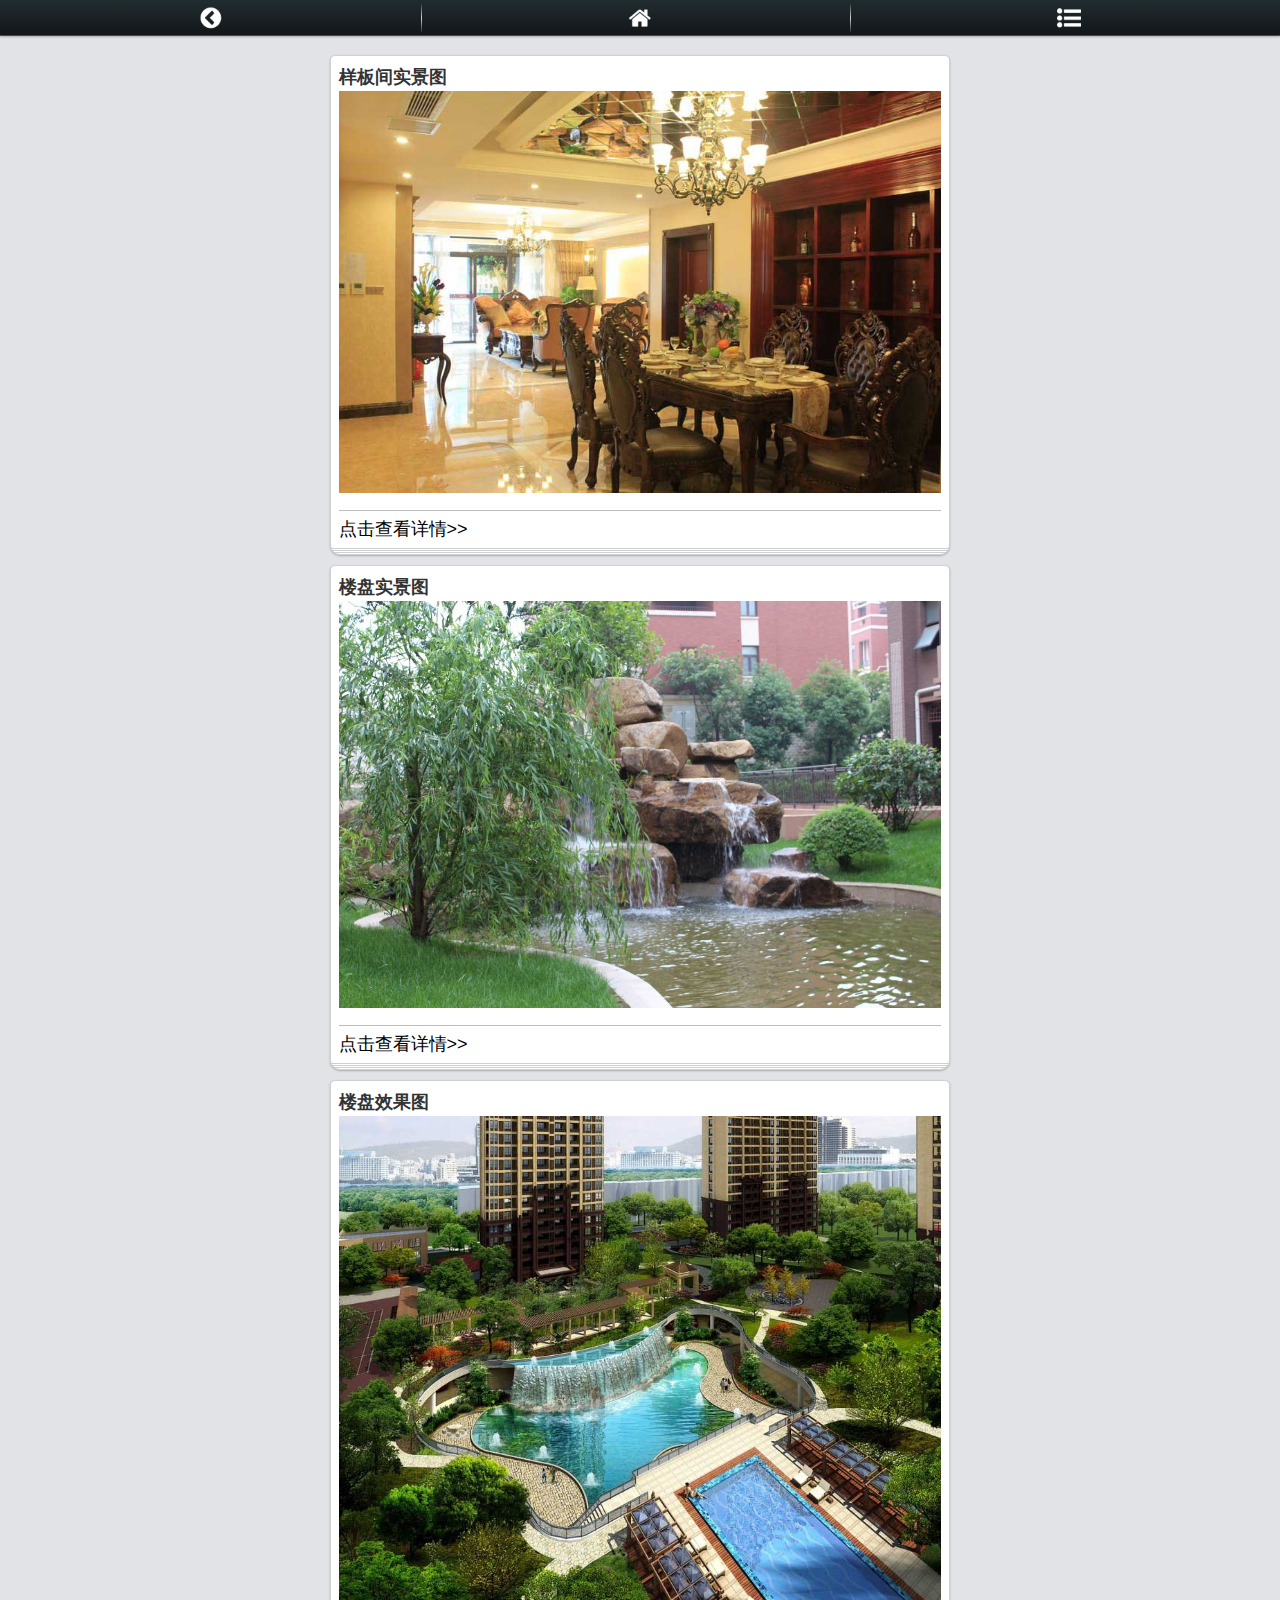
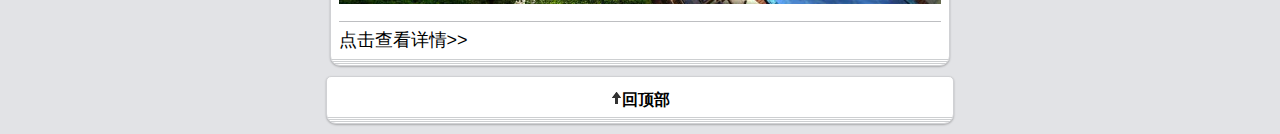
==== ljly.html @ d7d5eb2d "wapTest" ====
<!DOCTYPE html>
<html>

<head>
<title>丽景掠影</title>
<meta http-equiv="Content-Type" content="text/html; charset=utf-8" />
<meta name="author" content="香江丽景" />
<meta name="keywords" content="企业网站管理系统,微网站建设,手机网站建设,中英文网站建设" />
<meta name="description" content="本系统集手机站、微信站、电脑站三站合一，各站数据同步、只需一个空间,维护更方便！订购热线：010-88888888" />
<meta name="viewport" content="width=device-width,initial-scale=1.0,minimum-scale=1.0,maximum-scale=1.0,user-scalable=no" />
<link href="css/style.css" rel="stylesheet" type="text/css" />
<!-- <link href="css/font-awesome.css" rel="stylesheet" type="text/css"/>-->
<script type="text/javascript" src="js/jquery-1.7.2.min.js"></script>
<script src="js/common.js" type="text/javascript"></script>
<script src="js/swipe.js" type="text/javascript"></script>
</head>

<body class="body_picture">
<!--顶部开始-->
<div id="top">
	<!--频道导航 开始-->
	<script>
		window.onload = function () {

			var oWin = document.getElementById("window");

			var oLay = document.getElementById("overlay");

			var oBtn = document.getElementById("popmenu");

			var oClose = document.getElementById("close");

			oBtn.onclick = function () {
				oLay.style.display = "block";
				oWin.style.display = "block"
			};

			oLay.onclick = function () {
				oLay.style.display = "none";
				oWin.style.display = "none"
			}

		};
	</script>
	<div style="margin-bottom:55px;">
		<div id="toolbar">
			<div class="fixed-black"><a class="ui-btn-back" href="javascript:history.go(-1)"></a><a class="ui-btn-home ui-btn-center"
				href="/"></a><a class="ui-btn-menu" id="popmenu">丽景掠影</a>
			</div>
		</div>
		<div id="overlay"></div>
		<div id="window">
			<ul class="windowlist">
				<li><a href="xmjs.html"><span>项目介绍</span></a>
				</li>
				<li><a href="ljly.html"><span>丽景掠影</span></a>
				</li>
				<li><a href="hxqj.html"><span>户型全景</span></a>
				</li>
				<li><a href="zxhd.html"><span>最新活动</span></a>
				</li>
				<li><a href="yykf.html"><span>预约看房</span></a>
				</li>
				<li><a href="xsdt.html"><span>销售动态</span></a>
				</li>
				<li><a href="contactus.html"><span>联系我们</span></a>
				</li>
				<div class="clear"></div>
			</ul>
		</div>
	</div>
	<!--频道导航 结束-->
</div>
<!--顶部结束-->
<div id="content">
	<div class="picture">
		<!--子频道样式有三种（图文、文字、橱窗），默认均为微信样式 0：默认,1：图文,2：文字,3：橱窗,4：相册-->
		<!--0|默认为图文 -->
		<!--子频道显示 开始-->
		<ul class="wxlist"><a href="ybjsjt.html"><li><div class="ChannelName">样板间实景图</div><div class="ChannelPicture"><img src="images/2_85.jpg"  /></div><div class="ChannelSContent"></div><div class="ShowInfo">点击查看详情>></div></li></a>
			<a
			href="lpsjt.html">
				<li>
					<div class="ChannelName">楼盘实景图</div>
					<div class="ChannelPicture">
						<img src="images/21.jpg" />
					</div>
					<div class="ChannelSContent"></div>
					<div class="ShowInfo">点击查看详情>></div>
				</li>
				</a><a href="lpxgt.html"><li><div class="ChannelName">楼盘效果图</div><div class="ChannelPicture"><img src="images/2_378.jpg"  /></div><div class="ChannelSContent"></div><div class="ShowInfo">点击查看详情>></div></li></a>
		</ul>
		<!--子频道显示 结束-->
		<div class="clear"></div>
	</div>
</div>
<!--页脚开始-->
<div id="footer">
	<!-- 微信分享导引 开始-->
	<script>
		function openGuide() {
			document.getElementById('guide').style.display = 'block';
		}

		function closeGuide() {
			document.getElementById('guide').style.display = '';
		}
	</script>
	<div id="guide" onClick="closeGuide()">
		<img src="images/guide.png">
	</div>
	<!-- 微信分享导引 结束-->
	<div>
		<ul class="wxlist"><a href="#top"><li><div  class="GoTop"><img src="images/top.png" />回顶部</div></li></a>
		</ul>
	</div>
</div>
<!--页脚结束-->
</body>

</html>
---- css/style.css ----
@charset "utf-8";
/*==========@@HTML默认 开始@@==========*/
/*基本*/
*{ font-size:16px;padding:0px; margin:0px }
body{
	color:#000;
	background-color: #FFF;
	padding:0px; 
	margin:0px auto;
	overflow:scroll;
	overflow-x:hidden;
	overflow-y:auto;
	font-family: Microsoft YaHei,Helvitica,Verdana,Tohoma,Arial,san-serif;
	font-size:16px;
	max-width:640px;
}
div{ margin:0; padding:0; border:0; color:#333333; }
img{ margin:0; padding:0; border:0; }
p{ margin: 0px 0px 1em 0;}
b,strong {font-weight: bold;}
table { border-collapse: collapse; border-spacing: 0;/* Remove most spacing between table cells.*/}
li{ list-style: none outside none;}

/*链接*/
a{ text-decoration:none; color:#000; background: transparent;  outline:none}
a:visited {}
a:focus { outline:none; }
a:hover, a:active{ color:#ff539f; outline:none;}

/*标题*/
h1 { font-size: 1.3em;margin:  0;}
h2 {font-size: 1.2em; margin: 0;}
h3 { font-size: 1.17em;margin: 0;}
h4 {font-size: 1em;margin:0;}
h5 {font-size: 0.83em;margin: 0;}
h6 { font-size: 0.67em;margin: 0;}

/*表单*/
form {margin: 0;}
button,input,select,textarea {
    font-size: 100%;  /* Correct font size not being inherited in all browsers. */
    margin: 0;  /* Address margins set differently in IE 6/7, Firefox 3+, Safari 5,and Chrome */
    vertical-align: baseline; /* Improve appearance and consistency in all browsers */
    *vertical-align: middle; /* Improve appearance and consistency in all browsers */
}
button,select {text-transform: none;}
input{
    border-radius:5px; -webkit-border-radius:5px; -moz-border-radius:5px;-o-border-radius:5px;
	background-color: #FFFFFF;
	border: 1px solid #E8E8E8;
	margin: 3px 0px;
	padding: 5px 3px;
	width:99%;
	line-height: normal;
}
textarea{
	-moz-box-sizing: border-box;
    border-radius:5px; -webkit-border-radius:5px; -moz-border-radius:5px; -o-border-radius:5px;
	background-color: #FFFFFF;
	border: 1px solid #E8E8E8;
	margin: 3px 0px;
	padding: 5px 3px;
	width:99%;
}

/*其它*/
blockquote {margin: 1em 40px;}
dfn {font-style: italic;}
hr {-moz-box-sizing: content-box;box-sizing: content-box;height: 0;}
code, kbd, pre, samp {font-size: 1em;}
pre {margin: 1em 0; white-space: pre;white-space: pre-wrap;word-wrap: break-word; }
small {font-size: 80%;}
sub,sup {font-size: 75%;line-height: 0; position: relative;vertical-align: baseline; /* Prevent `sub` and `sup` affecting `line-height` in all browsers.*/}
sup {top: -0.5em;}
sub {bottom: -0.25em;}
dl{margin: 1em 0;}
dd {margin: 0 0 0 40px;}
audio:not([controls]) {display: none; height: 0;}
/*==========@@HTML默认  结束@@==========*/


/*==========@@通用 开始@@==========*/
/*常用颜色*/
.blue {color: #00F !important;}
.green {color: #0F0 !important;}
.red {color: #F00 !important;}
.black {color: #000000 !important;}
.white {color: #FFFFFF !important;}
.gray { color:gray; !important; }
.purple { color:purple;  !important;}

/*清除浮动*/
.clear { display:block; clear:both;}
.float_left { float:left; }
.float_right { float:right; }

/*对齐方式*/
.left { text-align: left}
.right {text-align: right}
.center{ text-align: center}

/*其它*/
.hide { display:none; }  /*隐藏*/
.more{ float: right; padding-right:5px;} /*more链接*/
.code_image{ cursor: pointer; padding-bottom:3px;} /*验证码图片样式*/

/*必须输入，主要*/
.required{ color:red; font-weight:bold;}
.form_text_verifycode { width:80px; }
.form_radio{ width:auto; border:0;}
.form_checkbox{ width:auto; border:0}

/*按钮*/
a.btn{
	display:block; 
	width: 99%;
	color:#000000; 
	font-size: 16px;
	padding: 8px 0px;
	background-color: rgb(255, 255, 255);
	background-image: linear-gradient(to top, rgb(245, 245, 245), rgb(255, 255, 255));
	border: 1px solid rgb(211, 211, 211);
	box-shadow: 0px 1px 2px 0px rgba(0, 0, 0, 0.15);-moz-box-shadow:0px 1px 2px 0 rgba(0, 0, 0, 0.15);-webkit-box-shadow:0px 1px 2px 0 rgba(0, 0, 0, 0.15);-o-box-shadow:0px 1px 2px 0 rgba(0, 0, 0, 0.15);
	text-shadow: 0.5px 0.5px 1px rgb(255, 255, 255);
	text-align: center;
	vertical-align:middle;
	border-radius: 3px;-moz-border-radius: 3px;-webkit-border-radius: 3px;-o-border-radius:3px;
	cursor: pointer;
}

/*箭头*/
.arrow{ 
	background:url(../ky_img/arrow1.png) center center no-repeat; 
	background-size:14px;
	width:30px; height:30px; display:block; float:right;
	vertical-align:middle;
}
/*==========@@通用 结束@@==========*/


/*==========@@布局  开始@@==========*/
.body_article, .body_download, .body_picture, .body_product, .body_single, .body_video, .body_job, .body_feedback{ background-color:#e2e3e6; }
.single, .article, .picture, .download, .video, .product, .job, .guestbook, .sitemap, .feedback{ width:99%; margin:0px auto }

#top{} /*主要用于页面顶部特殊功能，宽度通常全屏*/
#header, #content , #footer{ width: 100%;  margin: 0px auto; border:0px solid green;}
/*==========@@布局  结束@@==========*/


/*==========@@公共板块 开始@@==========*/
/*Logo部分*/
#header .logo{}
#header .WebLogo{ float:left}
#header .WebLogo img{ height:40px; }
#header .Language{ float:right; padding:10px 0px 0px 0px;  color:#666}

/*===顶部工具条 开始===*/
#toolbar{width: 100%; height: 35px; line-height:35px; z-index: 3; position: fixed;left: 0;top: 0;right:0;}
#toolbar .fixed-black {
	display: block; margin: 0 auto; min-width: 320px; height: 35px; top: 0;
	border-bottom: 1px solid #464747;
	box-shadow:0 1px 2px 0 rgba(0, 0, 0, 0.25);-moz-box-shadow:0 1px 2px 0 rgba(0, 0, 0, 0.25);-webkit-box-shadow:0 1px 2px 0 rgba(0, 0, 0, 0.25);-o-box-shadow:0 1px 2px 0 rgba(0, 0, 0, 0.25);
	background-image: -o-linear-gradient(bottom, #212C30 0%, #121619 100%);
	background-image: -moz-linear-gradient(bottom, #212C30 0%, #121619 100%);
	background-image: -webkit-linear-gradient(bottom, #212C30 0%, #121619 100%);
	background-image: -ms-linear-gradient(bottom, #212C30 0%, #121619 100%);
	background-image: linear-gradient(to bottom, #212C30 0%, #121619 100%);
}

.ui-title{
height:35px;line-height: 35px; text-align: center; font-size: 16px; font-weight:normal; display: block; 
margin: 10px 70px 0; padding: 0; text-overflow: ellipsis; overflow: hidden; white-space: nowrap; outline: 0 !important; 
display:none;text-indent: -10px; color:#FFF;text-shadow:0 1px #3C63B9
}

.ui-btn-back, .ui-btn-refresh, .ui-btn-menu, .ui-btn-home{  
	display:block; position:absolute; width:33%; height:35px;
	text-indent: -9999px; margin:0; padding:0; 
}
.ui-btn-back { top:0px; left:0px; background:url(../ky_img/back.png) no-repeat center center,-webkit-gradient(linear, 0 0, 0 100%, from(rgba(255,255,255,0.1)),color-stop(50%,rgba(255,255,255,0.8)), to(rgba(255,255,255,0.1))) no-repeat right center;  
background-size:24px auto,1px 80%;}
.ui-btn-refresh { top:0px; right:0px; background:url(../ky_img/refresh.png) no-repeat center center,-webkit-gradient(linear, 0 0, 0 100%, from(rgba(255,255,255,0.1)),color-stop(50%,rgba(255,255,255,0.8)), to(rgba(255,255,255,0.1))) no-repeat right center; background-size:28px auto,1px 80%;}
.ui-btn-menu { top:0px; right:0px; background:url(../ky_img/menu.png) no-repeat center center; background-size:24px auto;}
.ui-btn-home { top:0px; right:0px; background:url(../ky_img/home.png) no-repeat center center,-webkit-gradient(linear, 0 0, 0 100%, from(rgba(255,255,255,0.1)),color-stop(50%,rgba(255,255,255,0.8)), to(rgba(255,255,255,0.1))) no-repeat right center;  background-size:24px auto,1px 80%;}
.ui-btn-center{position:relative;margin:0 auto; }


.ui-btn-submit{
	width:100%; padding:9px 0px;font-size:16px;text-decoration:none; margin:5px 0px;
	background-color:#179F00;border:1px solid #0B8E00;
	background-image:linear-gradient(bottom,  #179F00 0%, #5DD300 100%);background-image:-o-linear-gradient(bottom, #179F00 0%, #5DD300 100%);
	background-image:-moz-linear-gradient(bottom, #179F00 0%, #5DD300 100%);
	background-image:-webkit-linear-gradient(bottom, #179F00 0%, #5DD300 100%);
	background-image:-ms-linear-gradient(bottom, #179F00 0%, #5DD300 100%);
	background-image:-webkit-gradient(linear,left bottom,left top,color-stop(0, #179F00),color-stop(1, #5DD300));
	-webkit-box-shadow:0 1px 0 #94E700 inset, 0 1px 2px rgba(0, 0, 0, 0.5); -moz-box-shadow:0 1px 0 #94E700 inset, 0 1px 2px rgba(0, 0, 0, 0.5); box-shadow:0 1px 0 #94E700 inset, 0 1px 2px rgba(0, 0, 0, 0.5);
	border-radius:5px;-webkit-border-radius:5px; -moz-border-radius:5px; -o-border-radius:5px; 
	color:#ffffff; display:block; text-align:center; text-shadow:0 1px rgba(0, 0, 0, 0.2);
	cursor:pointer;	
}
.ui-btn-submit:active{
	padding:9px 0px;top:0px;
	background-image:linear-gradient(bottom, #5DD300 0%, #179F00 100%);background-image:-o-linear-gradient(bottom,  #5DD300 0%, #179F00 100%);
	background-image:-moz-linear-gradient(bottom,  #5DD300 0%, #179F00 100%);background-image:-webkit-linear-gradient(bottom,  #5DD300 0%, #179F00 100%);
	background-image:-ms-linear-gradient(bottom,  #5DD300 0%, #179F00 100%);
	background-image:-webkit-gradient(linear,left bottom,left top,color-stop(0, #5DD300),color-stop(1, #179F00));
	-webkit-box-shadow:0 1px 0 #5DD300 inset, 0 1px 2px rgba(0, 0, 0, 0.5);
	-moz-box-shadow:0 1px 0 #5DD300 inset, 0 1px 2px rgba(0, 0, 0, 0.5);box-shadow:0 1px 0 #5DD300 inset, 0 1px 2px rgba(0, 0, 0, 0.5);
}
#popmenu{cursor:pointer; display:block; text-align: center; margin:0 auto; line-height:35px; color:#FFFFFF}
#popmenuXX:after {content: "";width: 0;height: 0;position: absolute;right: 50px;top: 50%;margin-top: -2px;border-width: 5px 5px 0 5px;border-style: solid;border-color: #ffffff transparent;}
#overlay{position:absolute;top:0;left:0;width:100%;height:100%;background:#fff;opacity:0;filter:alpha(opacity=0);display:none;z-index: 4;}
/*导航窗口*/
#window{position: fixed;top:45px;right:10px;width: auto;margin:0 0 0 -100px; display:none; z-index: 5;}
.windowlist {
    /* Size and position */
    position: relative;
	display:block;
    margin: 0 auto;
    padding: 0px;
    /* Styles */
    background-color: rgba(0,0,0,0.8);
    border-radius: 5px;-webkit-border-radius:5px; -moz-border-radius:5px; -o-border-radius:5px; 
    border: 1px solid rgba(0,0,0,0.15);
	box-shadow:0 0 10px 2px rgba(0, 0, 0, 0.15); -moz-box-shadow:0 0 10px 2px rgba(0, 0, 0, 0.15); -webkit-box-shadow:0 0 10px 2px rgba(0, 0, 0, 0.15);-o-box-shadow: 0 0 10px 2px rgba(0, 0, 0, 0.15);
    cursor: pointer;
    outline: none;
	list-style: none outside none;
}
.windowlist:after {content: "";width: 0;height: 0;position: absolute;bottom: 100%;right: 20%;border-width: 0 6px 6px 6px;border-style: solid;border-color: rgba(47, 47, 47, 0.9) transparent;    }
.windowlistX:before {content: "";width: 0;height: 0;position: absolute;bottom: 100%;right: 88px;border-width: 0 8px 8px 8px;border-style: solid;border-color: rgba(0,0,0,0.1) transparent;    }
.windowlist li {display: block; height: 37px; border-top: 1px solid rgb(64, 72, 75);border-bottom: 1px solid rgb(0, 6, 9); padding:0px 10px; text-align:left;
}
.windowlist li span{
    color: #FFFFFF;
	line-height: 37px;
    display: block;
    font-size: 15px;
    height: 37px;
    text-align: center;
    text-shadow: 0 2px 2px #000000;
    width: 100%;
}
.windowlist li:hover {background-color: rgba(0, 0, 0, 0.9);}
/*===顶部工具条 结束===*/

/*===FlexSlider幻灯片  开始===*/
#banner{}
.flexslider{ position: relative; clear:both;}
/*幻灯片标题*/
 .flex-caption { width:100%; padding:3px 0px; position: absolute; bottom: 3px;color: #fff;text-align: right;font-size: 14px;line-height: 22px;height:22px;max-width:640px}
/* FlexSlider Necessary Styles*/
.flexslider {margin: 0; padding: 0;}
.flexslider .slides > li {display: none; -webkit-backface-visibility: hidden;} /* Hide the slides before the JS is loaded. Avoids image jumping */
.flexslider .slides img {width: 100%; display: block;}
.flex-pauseplay span {text-transform: capitalize;}

/* Clearfix for the .slides element */
.slides:after {content: "\0020"; display: block; clear: both; visibility: hidden; line-height: 0; height: 0;}
html[xmlns] .slides {display: block;}
* html .slides {height: 1%;}

/* No JavaScript Fallback */
/* If you are not using another script, such as Modernizr, make sure you
 * include js that eliminates this class on page load */
.no-js .slides > li:first-child {display: block;}

/* FlexSlider Default Theme
*********************************/
.flexslider { margin: 0 0 8px; background: #fff;  zoom: 1; }
.flex-viewport { max-height: 2000px; -webkit-transition: all 1s ease; -moz-transition: all 1s ease; -o-transition: all 1s ease; transition: all 1s ease; }
.loading .flex-viewport { max-height: 500px; }
.flexslider .slides { zoom: 1; }
.carousel li { margin-right: 5px; }

/* Direction Nav */
.flex-direction-nav {*height: 0;}
.flex-direction-nav a  { display: block; width: 40px; height: 40px; margin: -20px 0 0; position: absolute; top: 50%; z-index: 10; overflow: hidden; opacity: 0; cursor: pointer; color: rgba(0,0,0,0.8); text-shadow: 1px 1px 0 rgba(255,255,255,0.3); -webkit-transition: all .3s ease; -moz-transition: all .3s ease; transition: all .3s ease; }
.flex-direction-nav .flex-prev { left: -50px; }
.flex-direction-nav .flex-next { right: -50px; text-align: right; }
.flexslider:hover .flex-prev { opacity: 0.7; left: 10px; }
.flexslider:hover .flex-next { opacity: 0.7; right: 10px; }
.flexslider:hover .flex-next:hover, .flexslider:hover .flex-prev:hover { opacity: 1; }
.flex-direction-nav .flex-disabled { opacity: 0!important; filter:alpha(opacity=0); cursor: default; }
.flex-direction-nav a:before  { font-family: "flexslider-icon"; font-size: 40px; display: inline-block; content: '\f001'; }
.flex-direction-nav a.flex-next:before  { content: '\f002'; }

/* Pause/Play */
.flex-pauseplay a { display: block; width: 20px; height: 20px; position: absolute; bottom: 5px; left: 10px; opacity: 0.8; z-index: 10; overflow: hidden; cursor: pointer; color: #000; }
.flex-pauseplay a:before  { font-family: "flexslider-icon"; font-size: 20px; display: inline-block; content: '\f004'; }
.flex-pauseplay a:hover  { opacity: 1; }
.flex-pauseplay a.flex-play:before { content: '\f003'; }

/* Control Nav */
/*.flex-control-nav {width: 100%; position: absolute; bottom: -40px; text-align: center;}*/
.flex-control-nav{ width: 100%;position:absolute; bottom:10px;  margin:0px; text-align: center; border:0px dashed red}
.flex-control-nav li {margin: 0 6px; display: inline-block; zoom: 1; *display: inline;}
.flex-control-paging li a {width: 11px; height: 11px; display: block; background: #666; background: rgba(0,0,0,0.5); cursor: pointer; text-indent: -9999px; -webkit-border-radius: 20px; -moz-border-radius: 20px; -o-border-radius: 20px; border-radius: 20px; -webkit-box-shadow: inset 0 0 3px rgba(0,0,0,0.3); -moz-box-shadow: inset 0 0 3px rgba(0,0,0,0.3); -o-box-shadow: inset 0 0 3px rgba(0,0,0,0.3); box-shadow: inset 0 0 3px rgba(0,0,0,0.3); }
.flex-control-paging li a:hover { background: #333; background: rgba(0,0,0,0.7); }
.flex-control-paging li a.flex-active { background: #000; background: rgba(0,0,0,0.9); cursor: default; }

.flex-control-thumbs {margin: 5px 0 0; position: static; overflow: hidden;}
.flex-control-thumbs li {width: 25%; float: left; margin: 0;}
.flex-control-thumbs img {width: 100%; display: block; opacity: .7; cursor: pointer;}
.flex-control-thumbs img:hover {opacity: 1;}
.flex-control-thumbs .flex-active {opacity: 1; cursor: default;}
/*===FlexSlider幻灯片  结束===*/

/*当前位置*/
#location{ padding:3px 0px;margin: 0; border-bottom: 1px solid #16b7b7;color:#000;  height:22px; line-height:1.5em;  text-indent:22px}
#location a{color:#000}

/*搜索 */
.search{width:98%;margin:0px auto}
.searchresult{ font-weight:bold; font-size:18px;}

/*===关注微信 开始===*/
.WxInfo{ padding:5px; margin-bottom:10px; position: relative}
.WxInfo img{ float:left; vertical-align:middle;}
.WxInfo .WxName{ font-size: 18px; color: rgb(69, 69, 69); border:0px solid red; }
.WxInfo .WxID{ font-size: 12px;color: rgb(163, 163, 163);   }
.WxInfo .WxArrow{ position:absolute; right:8px; top: 20px }
.WxInfo .WxArrow img{ width: 16px;}
a.btnWx{
	background-color: rgb(252, 252, 252);
	margin: 3px 0px;
	display: block;
	color: rgb(34, 34, 34);
	font-size: 15px;
	cursor: pointer;
	font-weight: bold;
	text-decoration: none;
	box-shadow: 0px 1px 4px rgba(0, 0, 0, 0.3);-moz-box-shadow:0px 1px 4px rgba(0, 0, 0, 0.3);
	-webkit-box-shadow:0px 1px 4px rgba(0, 0, 0, 0.3);-o-box-shadow:0px 1px 4px rgba(0, 0, 0, 0.3);
	border-radius: 5px;-moz-border-radius: 5px;-webkit-border-radius: 5px;-o-border-radius:5px;
}
/*===关注微信 结束===*/

/*评论*/
.comment{}
.CommentList h1{ border-bottom:1px #999999 dotted; padding:5px 0px;} /*评论列表标题*/
.LeaveComment h1{ border-bottom:1px #999999 dotted; padding:5px 0px; } /*我要评论标题*/
.CommentTime {}
.CommentContent { color:#999999 }
table.comment_table{ width:100%;  }
table.comment_table	.t1{ width:28%; text-align:left}
table.comment_table	.t2{ height:72%; text-align:left}

/*分页条*/
.page {padding:1px; height:auto; clear:both; line-height:0.5em; text-align:center; margin-top:5px;}
.page a, .page span {border:1px solid #D3D1D1; padding:2px 3px; margin: 3px 0px 3px 4px; line-height:22px; background-color:#FFFFFF}
.page a:link, .page_turner a:visited { text-decoration:none; }
.page a:hover { background:#CC0001; color:#ff9900; }
.page .current{ background:#CC0001; color:#FFF;}
.page #total{color:red}
.page .pageinfo{ display: none}
.page .pagefirst{ display: none}
.page .pageend{ display: none}

/*分享按钮*/
.tool{width:95%; margin:0px auto;  text-align:center;}
.tool a{color:#000; font-size:16px}
.tool table{ width:100%; margin:5px 0px }
.tool td{ padding: 3px 5px; width:50%; text-align:center}

/*分享到朋友圈弹出框提示*/
#guide{ position: fixed;	top:0;	left:0;	width:100%;	height:100%;background:rgba(0, 0, 0, 0.7);	display:none;z-index:20000;}
#guide img {position: fixed;right: 18px;top:5px;width: 260px;height: 180px; z-index:20001;}

/*===快捷菜单按钮 开始===*/
.plug-div {position:fixed;bottom:0;left:0px;z-index:900;}
.phone {width:100%; height:480px; border: #000 solid 1px; position:relative; }
.plug-menu {
	width:36px;
	height:36px;
	border-radius:36px;
	position: absolute;
	bottom:16px;
	left: 16px;
	z-index:999;
	-moz-box-shadow:0 0 0 4px #FFFFFF, 0 2px 5px 4px rgba(0, 0, 0, 0.25);
	-webkit-box-shadow:0 0 0 4px #FFFFFF, 0 2px 5px 4px rgba(0, 0, 0, 0.25);
	box-shadow:0 0 0 4px #FFFFFF, 0 2px 5px 4px rgba(0, 0, 0, 0.25);
	background-color: #B70000;
	background-image:-webkit-gradient(linear, 50% 0%, 50% 100%, color-stop(0%, #FF0000), color-stop(100%, #B70000));
	background-image:-webkit-linear-gradient(top, #FF0000, #B70000);
	background-image:-moz-linear-gradient(top, #FF0000, #B70000);
	background-image:-o-linear-gradient(top, #FF0000, #B70000);
	background-image:linear-gradient(top, #FF0000, #B70000);
}
.plug-menu span {
	display: block;
	width:28px;
	height:28px;
	background: url(../ky_img/plugmenu.png) no-repeat;
	background-size: 28px 28px;
	text-indent: -999px;
	position:absolute;
	top:50%;
	left:50%;
	margin-top:-14px;
	margin-left: -14px;
	overflow: hidden;
}
.plug-btn {
	width:32px;
	height:32px;
	border-radius:32px;
	-moz-box-shadow:0 0 0 3px #FFFFFF, 0 2px 5px 3px rgba(0, 0, 0, 0.25);
	-webkit-box-shadow:0 0 0 3px #FFFFFF, 0 2px 5px 3px rgba(0, 0, 0, 0.25);
	box-shadow:0 0 0 3px #FFFFFF, 0 2px 5px 3px rgba(0, 0, 0, 0.25);
	background:#333333;
	position:absolute;
	bottom:0;
	left:0;
	margin-bottom:20px;
	margin-left:20px;
	z-index:998;
}
.plug-btn span {
	display: block;
	width: 24px;
	height: 24px;
	text-indent: -999px;
	position: absolute;
	top: 50%;
	left: 50%;
	margin-top: -12px;
	margin-left: -12px;
	overflow: hidden;
	background-repeat: no-repeat;
	background-size: 24px 24px;
}
.plug-phone .plug-useless {background:#e2e2e2;}
.plug-btn {-webkit-transition: -webkit-transform 200ms;}
/**/

.plug-menu span {-webkit-transition: -webkit-transform 200ms;}
.plug-menu span.open {-webkit-animation-name: open;-webkit-transform: rotate(135deg);}
.plug-menu span.close {-webkit-animation-name: close;-webkit-transform: rotate(0deg);}
.plug-btn1.open {-webkit-transform: translate(0, -100px) rotate(720deg);}
.plug-btn1.close {-webkit-transform: translate(0, 0) rotate(0deg);}

.plug-btn2.open {-webkit-transform: translate(47px, -81px) rotate(720deg);}
.plug-btn2.close {-webkit-transform: translate(0, 0) rotate(0deg);}
.plug-btn3.open {-webkit-transform: translate(81px, -45px) rotate(720deg);}
.plug-btn3.close {-webkit-transform: translate(0, 0) rotate(0deg);}
.plug-btn4.open {-webkit-transform: translate(100px, 0) rotate(720deg);}
.plug-btn4.close {-webkit-transform: translate(0, 0) rotate(0deg);}
.plug-btn5.open {
	display: block;
	width:310px;
	height:310px;
	border-radius:310px;
	background-color:rgba(255, 255, 255, 0);
	-moz-box-shadow: none;
	-webkit-box-shadow:none;
	box-shadow:none;
	z-index:997;
	left:-170px;
	top:-170px;
	overflow: hidden;
}
.plug-btn5.close {
	display: none;
}
 .themeStyle{background:#DE270B} /*必须放在最后，覆盖前面定义的样式*/
/*===快捷菜单按钮 结束===*/

/*版权信息*/
.copyright{ padding:3px; text-align:center; font-size:14px; color:#666; border:0px solid red}
.copyright a{color:#666; font-size:14px;}
.TechnicalSupport{ text-align:center; font-size:14px; color:#666; padding-bottom:5px;}
.TechnicalSupport a{color:#666; font-size:14px;}

/*底部固定工具条*/
#tool { position: fixed; bottom: 0; left: 0; right: 0; z-index: 900; -webkit-tap-highlight-color: rgba(0, 0, 0, 0); }
ul.toollist { position: fixed; z-index: 900; bottom: 0; left: 0; right: 0;margin: auto; display: block; height: 48px;}
.toollist li{ float:left;width: auto;  height: 100%; width:25%;
position: static!important;  margin: 0;
border-radius: 0!important; -webkit-box-sizing: border-box;
box-sizing: border-box; -webkit-box-flex: 1; box-flex: 1;
-webkit-box-sizing: border-box; box-shadow: none!important; background: none;
}
.toollist li a {font-size: 20px;line-height: 20px;text-align: center;display: block;text-decoration: none;padding-top: 2px;position:relative;}
.toollist li a img{width:24px;height:24px;}
.toollist li a p{margin: 1px 0 1px 0;font-size: 14px;display: block !important;line-height: 18px;text-align: center;}
/*绿色主题*/
.toollist_green {
	border-top: 1px solid #006600; 
	background-image:linear-gradient(top, #3D8A32, #359a26 60%, #218712);
	background-image:-o-linear-gradient(top, #3D8A32, #359a26 60%, #218712);
	background-image:-ms-linear-gradient(top, #3D8A32, #359a26 60%, #218712);
	background-image:-moz-linear-gradient(top, #3D8A32, #359a26 60%, #218712);
	background-image:-webkit-linear-gradient(top, #3D8A32, #359a26 60%, #218712 );
	
	box-shadow: 0 1px 0 #448a3a inset;
	-moz-box-shadow: 0 1px 0 #448a3a inset;
	-webkit-box-shadow: 0 1px 0 #448a3a inset;
	-o-box-shadow: 0 1px 0 #448a3a inset;
}
.toollist_green li{ border-right: 1px solid rgba(0, 102, 0, 0.6);}
.toollist_green li a {color: #fff;}


/*页面底部固定滑动块 开始*/
.navigation_swipe_wrap{overflow:hidden; position:relative;}
.navigation_swipe_wrap ul{ -webkit-padding-start: 0px;}
.navigation_swipe_wrap>ol>li {background:#fff;-webkit-box-shadow: inset 0 0 3px #aaa;}
.navigation_swipe_wrap>ol>li.on{background:rgb(146,214,235);}
.navigation_swipe_wrap>ol{position:absolute;margin:auto;top:50%;background:none;width:100%;text-align:center;}

#navigation_swipe{height:70px;position:fixed;left:0;right:0;bottom:0;width:100%;background:rgba(10,10,10,0.5);
z-index:2000; max-width:640px; margin:auto; margin-top:-100%;padding:5px 0;}
#navigation_swipe li{padding:0 33px;-webkit-box-sizing:border-box;box-sizing:border-box;}
#navigation_swipe li>a{width:25%;float:left;text-align:center;color:#fff;overflow:hidden;}
#navigation_swipe li>a img{	width:45px;  height:45px;max-height:80%;margin:5px 0;}
#navigation_swipe li .ChannelName{ color:#FFFFFF; font-weight:normal; font-size:16px; height:25px; line-height:25px;}
#navigation_swipe li .ChannelIcon{ width: 45px;height: 45px;background: rgba(255,255,255,0.8);border-radius: 45px;border: 1px solid #fff;
box-shadow: inset 0 0 3px #aaa;margin: 5px 0; margin:0px auto;}
#navigation_swipe li .ChannelIcon img{ width:29px; height:29px;  display:block; margin:8px}
#navigation_swipe ol{position:absolute;top:0;z-index:2100;height:0px;background:red;-webkit-transform:translate3d(0,0,0);transform:translate3d(0,0,0);}
#navigation_swipe ol>a{color:#ccc;display:inline-block;width:15px;height:15px;
	float:left;background:transparent;-webkit-transform:rotate(45deg);transform:rotate(45deg);
	border:0px solid #fff;margin:13px;margin-top:25px;border-width:0 0 1px 1px;
}
#navigation_swipe ol>a:nth-of-type(2){float:right;border-width:1px 1px 0 0;}
/*页面底部固定滑动块 结束*/
/*==========@@公共板块 结束@@==========*/


/*==========@@频道页面 开始@@==========*/
/*===公共字段 开始===*/
.ChannelName{}
.ChannelContent{}
.ChannelSContent{}

.InfoTitle, .ChannelName{ font-size:18px; line-height: 1.5em; vertical-align:middle; font-weight:bold;}
.InfoTime{color:#999; text-align:left; font-size:12px; padding:2px 0px; height:25px}
.InfoContent{ font-size:17px; line-height:1.5em}
.InfoContent p{ font-size:17px}
.InfoPicture{ text-align: center;}
.InfoPicture img{width:100%;}
.f1{}
.f2{}
.f3{}
.f4{}
.f5{}
.ShowInfo{ height: 30px; line-height: 1.5em; font-size:18px; border-top: 1px solid #bdbec1; vertical-align:middle; padding-top:5px; color:#000000}

.InfoContent img, .ChannelContent img{max-width:100%; }
/*===公共字段 结束===*/

/*招聘*/
.job{ }
table.job_table { border:0px solid #16b7b7; margin:8px 0px; padding:0px; text-align:center; width:100%; border-collapse:collapse;}
table.job_table td{ padding:5px 2px;}
table.job_table th{color:#090}
.JobName{ font-size:20px; border-bottom: 1px dotted #999; padding:3px 8px; font-weight:bold;}

/*留言*/
.guestbook{ }
.guestbook .ChannelName h1{ border-bottom:1px dotted #CCCCCC; padding:5px 0px;}
table.guestbook_table{ width:100%;}
table.guestbook_table .t1{ width:25%; text-align:left }
table.guestbook_table .t2{ width:75%; text-align:left;}

/*反馈*/
.feedback{ }
.feedback .ChannelName h1{ border-bottom:1px dotted #CCCCCC;  }
table.feedback_table{ width:100%;}
table.feedback_table .t1{ width:25%; text-align:left }
table.feedback_table .t2{ width:75%; text-align:left;}

/*订购*/
.order{width:98%;margin:0px auto}
.order .WantOrder h1{ border-bottom:1px dotted #999999; padding: 5px 0px;}
.order .f1{ float:right; color:red;}
.order table.order_table{ width:100%;  }
.order table.order_table .t1{ width:28%; text-align:left}
.order table.order_table	 .t2{ height:72%; text-align:left}

/*地图*/
.sitemaplist li{border:1px dashed #d0d1d4;border-top:0px;padding: 0.5em 8px; background-color:#FFF}
.sitemaplist li .ChannelName{ font-weight:bold;}
.sitemaplist li .ChannelDepth1{ font-weight:bold;}
.sitemaplist li .ChannelDepth2{text-indent: 2em; }
.sitemaplist li .ChannelDepth3{text-indent: 4em; }
.sitemaplist li .ChannelDepth4{text-indent: 6em; }
.sitemaplist li .ChannelDepth5{text-indent: 8em; }
/*==========@@频道页面 结束@@==========*/


/*==========@@通用列表 开始@@==========*/
/*列表全局样式*/
.textlist li, .gridlist li, .wxlist li, .thumblist li{ font-size:16px; line-height:1.5em; vertical-align:middle; background-color:#FFF; overflow:hidden;}
.textlist li:hover, .thumblist li:hover, .gridlist li:hover{background-color:#f4f2fa;cursor:pointer;}
.textlist li .price, .gridlist li .price, .wxlist li .price, .thumblist li .price{ color: #F00; float:right}

/*文本列表*/
.textlist li{border:1px solid #d0d1d4;border-top:0px; padding: 5px 8px; height:30px; line-height:30px; }
.textlist li.first{
	border-radius: 5px 5px 0px 0px; -moz-border-radius: 5px 5px 0px 0px; -webkit-border-radius: 5px 5px 0px 0px;-o-border-radius:5px 5px 0px 0px; 
	border:1px solid #d0d1d4;
	font-size:18px;
}
.textlist li.last{
	border-radius: 0px 0px 5px 5px; -moz-border-radius: 0px 0px 5px 5px; -webkit-border-radius: 0px 0px 5px 5px;-o-border-radius:0px 0px 5px 5px; 
	height: 3px;
}

/*带缩略图文本列表*/
.thumblist li{
	overflow:hidden;
	border-radius: 5px; -moz-border-radius: 5px; -webkit-border-radius: 5px;-o-border-radius:5px; 
	border:1px solid #d0d1d4;
	margin: 10px auto;
	padding: 8px;
	box-shadow: 0px 1px 2px 0px rgba(0, 0, 0, 0.25);  -moz-box-shadow:0 1px 2px 0 rgba(0, 0, 0, 0.25); -webkit-box-shadow:0 1px 2px 0 rgba(0, 0, 0, 0.25);-o-box-shadow: 0 1px 2px 0 rgba(0, 0, 0, 0.25);
}
.thumblist li .InfoPicture, .thumblist li .ChannelPicture{ border: 0px solid red}
.thumblist li .InfoPicture img, .thumblist li .ChannelPicture img{ width:80px; height:80px; float:left; margin-right:5px}
.thumblist li .InfoSContent, .thumblist li .ChannelSContent{ line-height: 1.5em; padding:5px 2px; color:#666; font-size:14px;}

/*橱窗列表*/
.gridlist li{
	border:1px solid #d0d1d4;
	padding: 3px;  
	margin:3px;
	width:45%;
	float:left;
	line-height:1em;
	border-radius: 5px 5px 5px 5px; -moz-border-radius: 5px 5px 5px 5px; -webkit-border-radius: 5px 5px 5px 5px;-o-border-radius:5px 5px 5px 5px; 
	box-shadow: 0px 1px 2px 0px rgba(0, 0, 0, 0.25);  -moz-box-shadow:0 1px 2px 0 rgba(0, 0, 0, 0.25); -webkit-box-shadow:0 1px 2px 0 rgba(0, 0, 0, 0.25);-o-box-shadow: 0 1px 2px 0 rgba(0, 0, 0, 0.25);
}
.gridlist li .InfoTitle{ height: 25px; line-height:25px; overflow: hidden; font-size:14px; }
.gridlist li .InfoPicture, .gridlist li .ChannelPicture{ }
.gridlist li .InfoPicture img, .gridlist li .ChannelPicture img{ height: 120px;}

/*微信列表*/
.wxlist{ width:98%; margin:0px auto;}
.wxlist li{
	overflow:hidden;
	border-radius: 5px 5px 10px 10px; -moz-border-radius: 5px 5px 10px 10px; -webkit-border-radius: 5px 5px 10px 10px;-o-border-radius:5px 5px 10px 10px; 
	border:1px solid #d0d1d4;
	margin: 10px auto;
	padding: 8px 8px;
	box-shadow: 0px 1px 2px 0px rgba(0, 0, 0, 0.25);  -moz-box-shadow:0 1px 2px 0 rgba(0, 0, 0, 0.25); -webkit-box-shadow:0 1px 2px 0 rgba(0, 0, 0, 0.25);-o-box-shadow: 0 1px 2px 0 rgba(0, 0, 0, 0.25);
	background: url(../ky_img/bottom.png) repeat-x scroll left bottom #FFFFFF;
	background-size:2px auto;
}
.wxlist li .InfoTime{}
.wxlist li .GoTop{ text-align:center; font-weight:bold; height:30px; line-height:30px; color:#000;}
.wxlist li .InfoPicture, .wxlist li .ChannelPicture{ border: 0px solid red}
.wxlist li .InfoPicture img, .wxlist li .ChannelPicture img{ width:100%;}
.wxlist li .InfoSContent, .wxlist li .ChannelSContent{ line-height: 1.5em; border:0px solid #900; padding:5px 2px; color:#222222; font-size:14px;}
.wxlist li .ShowInfo{ }
.wxlist .InfoTimeSide {
/*侧边时间显示*/
margin:10px 8px 0px 0px;
width:auto;
font-size:12px;
float:left;
background-color:#179F00;
padding:5px;
position:relative;
border-radius:12px;-webkit-border-radius:12px;-moz-border-radius:12px;-o-border-radius:12px;
box-shadow:0 2px 1px 0 rgba(0,0,0,0.14);-webkit-box-shadow:0 2px 1px 0 rgba(0,0,0,0.14);-moz-box-shadow:0 2px 1px 0 rgba(0,0,0,0.14);-o-box-shadow:0 2px 1px 0 rgba(0,0,0,0.14);
font-family:Georgia,"Times New Roman",Times,serif;
}
.wxlist  InfoTimeSide p{color:#FFF}
.wxlist  .InfoTimeSide p b {font-size:20px; }
.wxlist  .InfoTimeSide p i {font-size:11px; }
.wxlist  .InfoTimeSide span {position:absolute;top:10px;right:-4px;
border-radius:2px;-webkit-border-radius:2px;-moz-border-radius:2px;
width:12px;height:12px;
transform:rotate(45deg) ;
-webkit-transform:rotate(45deg) ;-moz-transform:rotate(45deg) ;-o-transform:rotate(45deg) ;-ms-transform:rotate(45deg) ;
background-color:#179F00;
}
.wxlist .ContactUs{ border-bottom:1px solid #999; }

/*频道列表*/
.channellist{ width:99%;border:0px solid red; margin:0px auto;}
.channellist li{float:left;text-align: center; border:0px dashed blue; width:33%; }
.channellist li a{display:block; margin:5px;  padding-top:0px;
background-color:#FFFFFF;
border:1px solid #CCC ;
border-radius:8px;-webkit-border-radius:8px; -moz-border-radius:8px; -o-border-radius:8px; 
-webkit-box-shadow: 0px 1px 3px rgb(190, 190, 190); -moz-box-shadow: 0px 1px 3px rgb(190, 190, 190); -o-box-shadow: 0px 1px 3px rgb(190, 190, 190); box-shadow: 0px 1px 3px rgb(190, 190, 190);
}
.channellist li .ChannelName{ text-align:center;  height:22px; line-height:22px; border:0px dashed red; padding:5px; font-size:14px}
.channellist li .ChannelIcon{
    text-align: center;
	font-weight: bold;
	overflow:hidden;
	background: white center center no-repeat; 
	padding: 0px;
	color:#FFFFFF;
	margin:auto;
	border:0px solid red;
	border-radius:8px 8px 0px 0px;-webkit-border-radius:8px 8px 0px 0px; -moz-border-radius:8px 8px 0px 0px; -o-border-radius:8px 8px 0px 0px; 
}
.channellist li .ChannelIcon img{ vertical-align:middle; width:99%; }
/*==========@@通用列表 结束@@==========*/
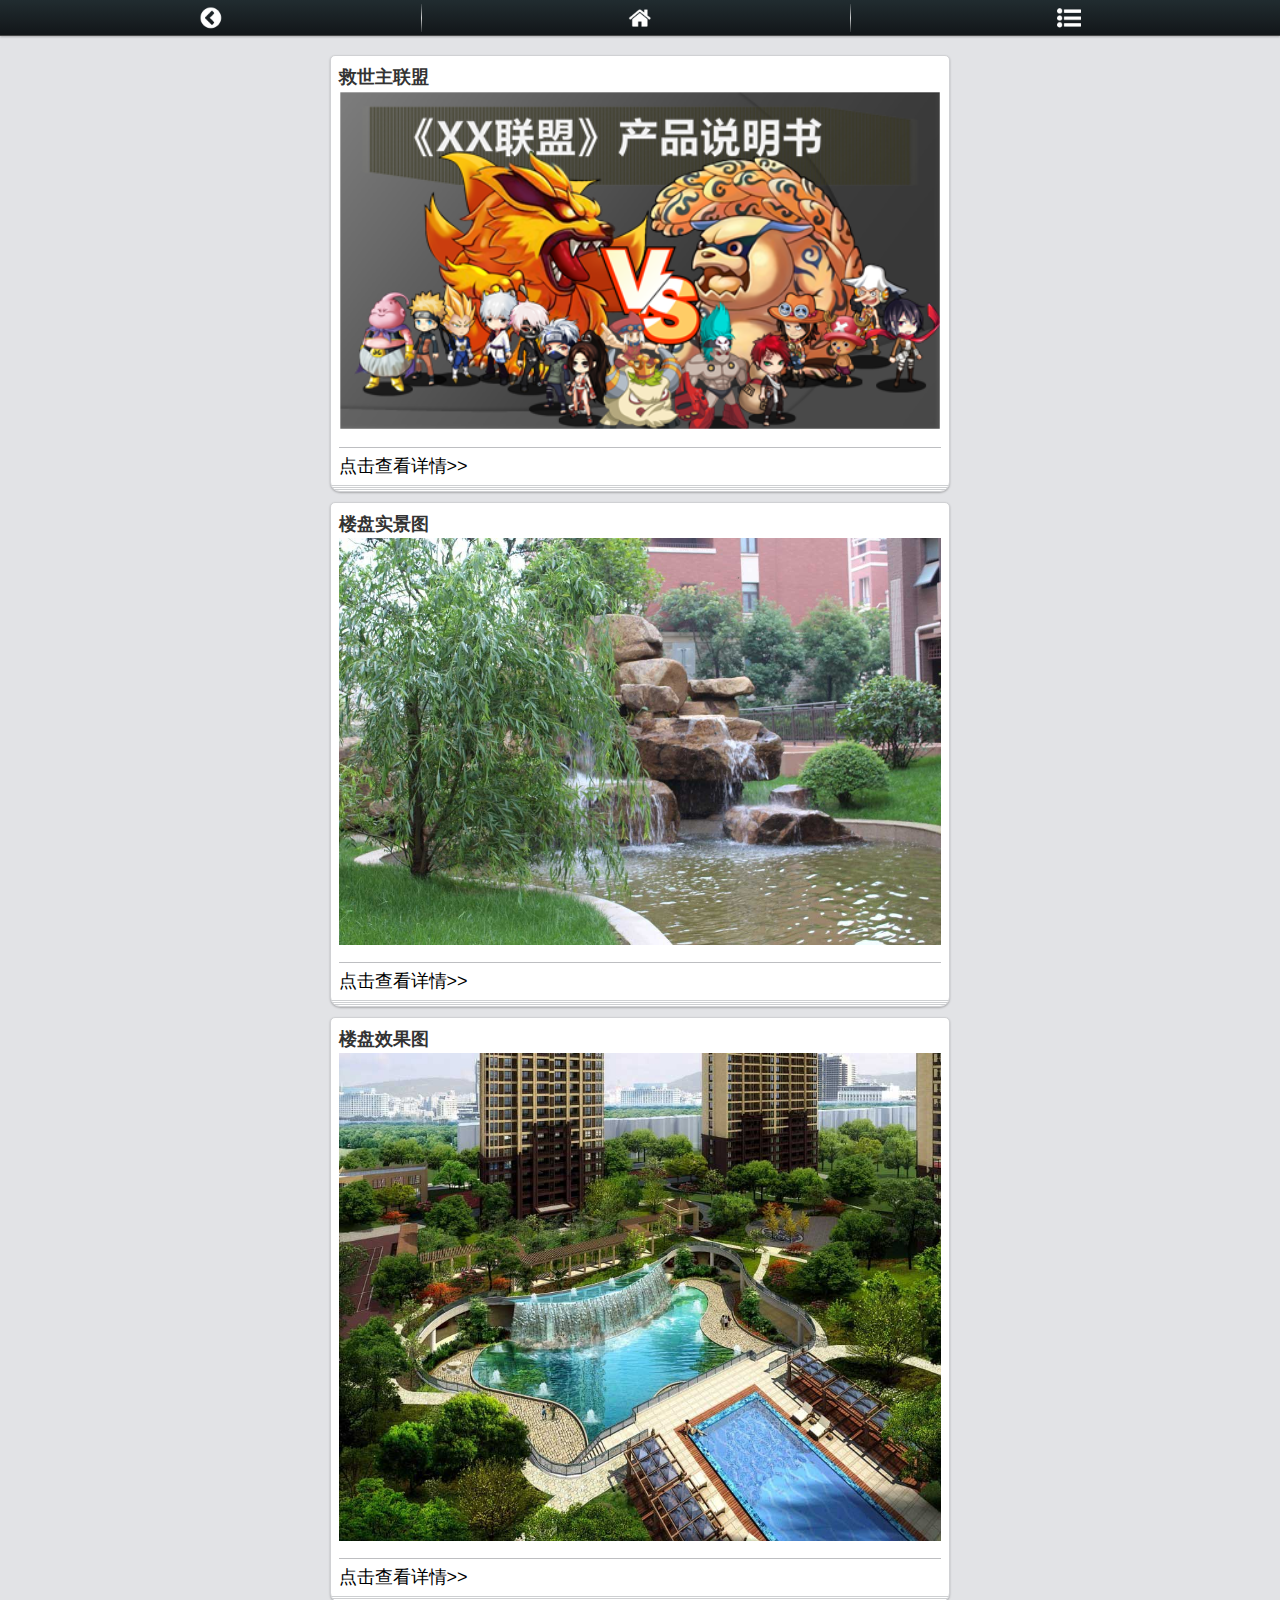
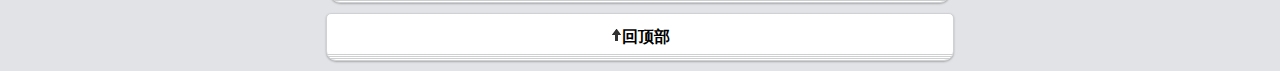
==== commit f785226d: "new" ====
--- a/ljly.html
+++ b/ljly.html
@@ -2,7 +2,7 @@
 <html>
 
 <head>
-<title>丽景掠影</title>
+<title>产品介绍</title>
 <meta http-equiv="Content-Type" content="text/html; charset=utf-8" />
 <meta name="author" content="香江丽景" />
 <meta name="keywords" content="企业网站管理系统,微网站建设,手机网站建设,中英文网站建设" />
@@ -77,7 +77,7 @@
 		<!--子频道样式有三种（图文、文字、橱窗），默认均为微信样式 0：默认,1：图文,2：文字,3：橱窗,4：相册-->
 		<!--0|默认为图文 -->
 		<!--子频道显示 开始-->
-		<ul class="wxlist"><a href="ybjsjt.html"><li><div class="ChannelName">样板间实景图</div><div class="ChannelPicture"><img src="images/2_85.jpg"  /></div><div class="ChannelSContent"></div><div class="ShowInfo">点击查看详情>></div></li></a>
+		<ul class="wxlist"><a href="lpjj.html"><li><div class="ChannelName">救世主联盟</div><div class="ChannelPicture"><img src="images/introduced.png"  /></div><div class="ChannelSContent"></div><div class="ShowInfo">点击查看详情>></div></li></a>
 			<a
 			href="lpsjt.html">
 				<li>
--- a/css/style.css
+++ b/css/style.css
@@ -498,7 +498,7 @@
 
 /*幻灯片标题*/ 
- .flex-caption { width:100%; padding:3px 0px; position: absolute; bottom: 3px;color: #fff;text-align: right;font-size: 14px;line-height: 22px;height:22px;max-width:640px}+ .flex-caption { width:100%; padding:3px 0px; position: absolute; bottom: 30px;color: #fff;text-align: right;font-size: 14px;line-height: 22px;height:22px;max-width:640px} 
 /* FlexSlider Necessary Styles*/ 
@@ -506,7 +506,7 @@
 
 .flexslider .slides > li {display: none; -webkit-backface-visibility: hidden;} /* Hide the slides before the JS is loaded. Avoids image jumping */ 
-.flexslider .slides img {width: 100%; display: block;}+.flexslider .slides img {width:100%;  height: 50%; display: block;} 
 .flex-pauseplay span {text-transform: capitalize;} 
@@ -1022,23 +1022,27 @@
 
  
-#navigation_swipe{height:70px;position:fixed;left:0;right:0;bottom:0;width:100%;background:rgba(10,10,10,0.5);-
+/*#navigation_swipe{height:70px;position:fixed;left:0;right:0;bottom:0;width:100%;background:rgba(10,10,10,0.5);+
+z-index:2000; max-width:640px; margin:auto; margin-top:-100%;padding:5px 0;}*/++#navigation_swipe{height:40%;position:fixed;left:0;right:0;bottom:0;width:100%;background:rgba(10,10,10,0.5);+ z-index:2000; max-width:640px; margin:auto; margin-top:-100%;padding:5px 0;} 
-#navigation_swipe li{padding:0 33px;-webkit-box-sizing:border-box;box-sizing:border-box;}-
-#navigation_swipe li>a{width:25%;float:left;text-align:center;color:#fff;overflow:hidden;}-
-#navigation_swipe li>a img{	width:45px;  height:45px;max-height:80%;margin:5px 0;}+#navigation_swipe li{padding:0 43px;-webkit-box-sizing:border-box;box-sizing:border-box;}+
+#navigation_swipe li>a{width:35%;float:left;text-align:center;color:#fff;overflow:hidden;padding:40px;}+
+#navigation_swipe li>a img{width:45px;  height:45px;max-height:80%;margin:5px 0;} 
 #navigation_swipe li .ChannelName{ color:#FFFFFF; font-weight:normal; font-size:16px; height:25px; line-height:25px;} 
-#navigation_swipe li .ChannelIcon{ width: 45px;height: 45px;background: rgba(255,255,255,0.8);border-radius: 45px;border: 1px solid #fff;+#navigation_swipe li .ChannelIcon{ width: 65px;height: 65px;background: rgba(255,255,255,0.8);border-radius: 45px;border: 1px solid #fff; 
 box-shadow: inset 0 0 3px #aaa;margin: 5px 0; margin:0px auto;} 
-#navigation_swipe li .ChannelIcon img{ width:29px; height:29px;  display:block; margin:8px}+#navigation_swipe li .ChannelIcon img{ width:58px; height:58px;  display:block; margin:4px} 
 #navigation_swipe ol{position:absolute;top:0;z-index:2100;height:0px;background:red;-webkit-transform:translate3d(0,0,0);transform:translate3d(0,0,0);} 
@@ -1406,4 +1410,83 @@
 
 .channellist li .ChannelIcon img{ vertical-align:middle; width:99%; } 
-/*==========@@通用列表 结束@@==========*/+/*==========@@通用列表 结束@@==========*/++/*********** ICONS */+.i-pane  { width:65px; height:65px; position:relative; float: left; border-radius: 50%; text-align: center; margin-right:15px; }+.i-pane.i-blue { background-color:#587eac; }+.i-pane.i-green { background-color:#9eb74e; }+.i-pane.i-orange { background-color:#e0af50; }+.i-pane.i-red { background-color:#ff7a73; }++.c-blue { color: #587eac; }+.c-green { color: #9eb74e; }+.c-orange { color: #e0af50; }+.c-red { color: #ff7a73; }++i { background: url("fonts/icons.svg") no-repeat left top; display:inline-block; position:relative; }++/*i.i-phone { width:72px; height:72px; background: url(fonts/phoneicon.svg) no-repeat left top; top: 50%; left:50%; margin: -36px 0px 0px -65px; }*/+i.i-phone { width:72px; height:72px; background-position: 0px 0px; top: 50%; left:50%; margin: -36px 0px 0px -65px; }+i.i-flexible { width:72px; height:72px; background-position: -72px 0px; top: 50%; left:50%; margin: -36px 0px 0px -65px; }+i.i-neat { width:72px; height:72px; background-position: -144px 0px; top: 50%; left:50%; margin: -36px 0px 0px -65px; }++i.i-home { width:72px; height:72px; background-position: 0px -72px; top: 50%; left:50%; margin: -36px 0px 0px -65px; }+i.i-about { width:72px; height:72px; background-position: -72px -72px; top: 50%; left:50%; margin: -36px 0px 0px -65px; }+i.i-blog { width:72px; height:72px; background-position: -144px -72px; top: 50%; left:50%; margin: -33px 0px 0px -65px; }+i.i-shortcodes { width:72px; height:72px; background-position: 0px -144px; top: 50%; left:50%; margin: -36px 0px 0px -65px; }+i.i-gallery { width:72px; height:72px; background-position: -72px -144px; top: 50%; left:50%; margin: -36px 0px 0px -65px; }+i.i-contact { width:72px; height:72px; background-position: -144px -144px; top: 50%; left:50%; margin: -36px 0px 0px -65px; }++i.i-home.i-small { width:19px; height:19px; background-position: -9px -225px; top: 3px; }+i.i-about.i-small { width:19px; height:19px; background-position: -49px -225px; top: 3px; left: 3px; }+i.i-blog.i-small{ width:19px; height:19px; background-position: -82px -225px; top: 3px; }+i.i-shortcodes.i-small { width:20px; height:19px; background-position: -116px -225px; top: 3px; }+i.i-gallery.i-small { width:20px; height:19px; background-position: -152px -225px; top: 3px; }+i.i-contact.i-small { width:20px; height:19px; background-position: -188px -225px; top: 3px; }++i.i-comments.i-small { width:16px; height:16px; background-position: -28px -388px; top: 3px; margin:0px 2px 0px 5px; }+i.i-author.i-small { width:16px; height:16px; background-position: -100px -388px; top: 3px; margin:0px 2px 0px 5px; }+i.i-calendar.i-small { width:16px; height:16px; background-position: -172px -388px; top: 3px; margin:0px 2px 0px 5px; }++i.i-small { margin: 0px 10px 0px 0px; left: 0px; }++.mainIconPane { display:inline-block; margin-bottom: 15px; }+.mainIconPane h4 { margin: 0px 0px 5px; }+.mainIconPane p { color:#979797; font-size:13px; }+++.exploreSiteFullPane { padding: 5px; }+a.explorePane { text-decoration:none; }+.explorePane { width: 47.33%; float: left; padding: 1%; border-bottom: 1px solid #DDD; text-align: center; text-decoration:none; }+.explorePane.middle { border-left: 1px solid #DDD; border-right: 1px solid #DDD; }++.explorePane .i-pane { float:none; margin:0px; display: inline-block; }+.explorePane:active .i-pane, .explorePane:focus .i-pane, .explorePane:hover .i-pane, .explorePane.active .i-pane { background-color: #233241; }++.explorePane:active, .explorePane:focus, .explorePane:hover { cursor:pointer; }++.block { font-size:14px; font-weight:bold; background-color:#f1f2f4; text-align:center; padding:15px;+border-top:1px solid #ccd2d8; border-bottom: 1px solid #ccd2d8; color:#233241; }++.o-page .mm-ismenu { background: #0E1419 !important; }+.o-page .mm-list > li { background-color: #233241; color: #FFF; }+.o-page .mm-menu.mm-vertical .mm-list .mm-panel { padding: 0px 0px 0px 40px !important; background-color: #0E1419 !important; }+.o-page .mm-menu.mm-vertical .mm-list .mm-panel li { background-color: #0E1419; border-bottom: 1px solid #233241; border-left: 1px solid #233241; }+.o-page .mm-menu > .mm-list { padding:0px; }+.o-page .mm-menu .mm-list > li.mm-selected > a:not(.mm-subopen), +.o-page .mm-menu .mm-list > li.mm-selected > span { background: #587EA9; color: #0E1419; }+.o-page .mm-menu .mm-list > li.mm-selected i.i-small { background-position-y: -260px; }+.o-page .mm-menu.mm-hassearch > .mm-panel { padding-top: 50px; }+.o-page .mm-menu .mm-search input { border: 0px; background: rgba(0, 0, 0, 0); color: rgba(255, 255, 255, 0.6); }+.o-page .mm-menu li.mm-noresults { text-align: center; font-size: 15px; display: none; padding: 10px; }+.o-page .mm-list > li > a, +.o-page .mm-list > li > span { line-height: 30px; padding: 10px 10px 10px 15px; text-decoration: none; }+.o-page .mm-list > li > a:hover { background: rgba(0, 0, 0, 0.1); }+.o-page .mm-list a.mm-subopen { padding:0px;}+.o-page .mm-menu.mm-vertical .mm-list > li.mm-opened > a.mm-subopen:after { top: 20px; }+.o-page .mm-menu.mm-vertical .mm-list > li.mm-opened > a.mm-subopen { height:50px; }+.o-page .mm-list a.mm-subclose { padding-top: 30px !important; }+++